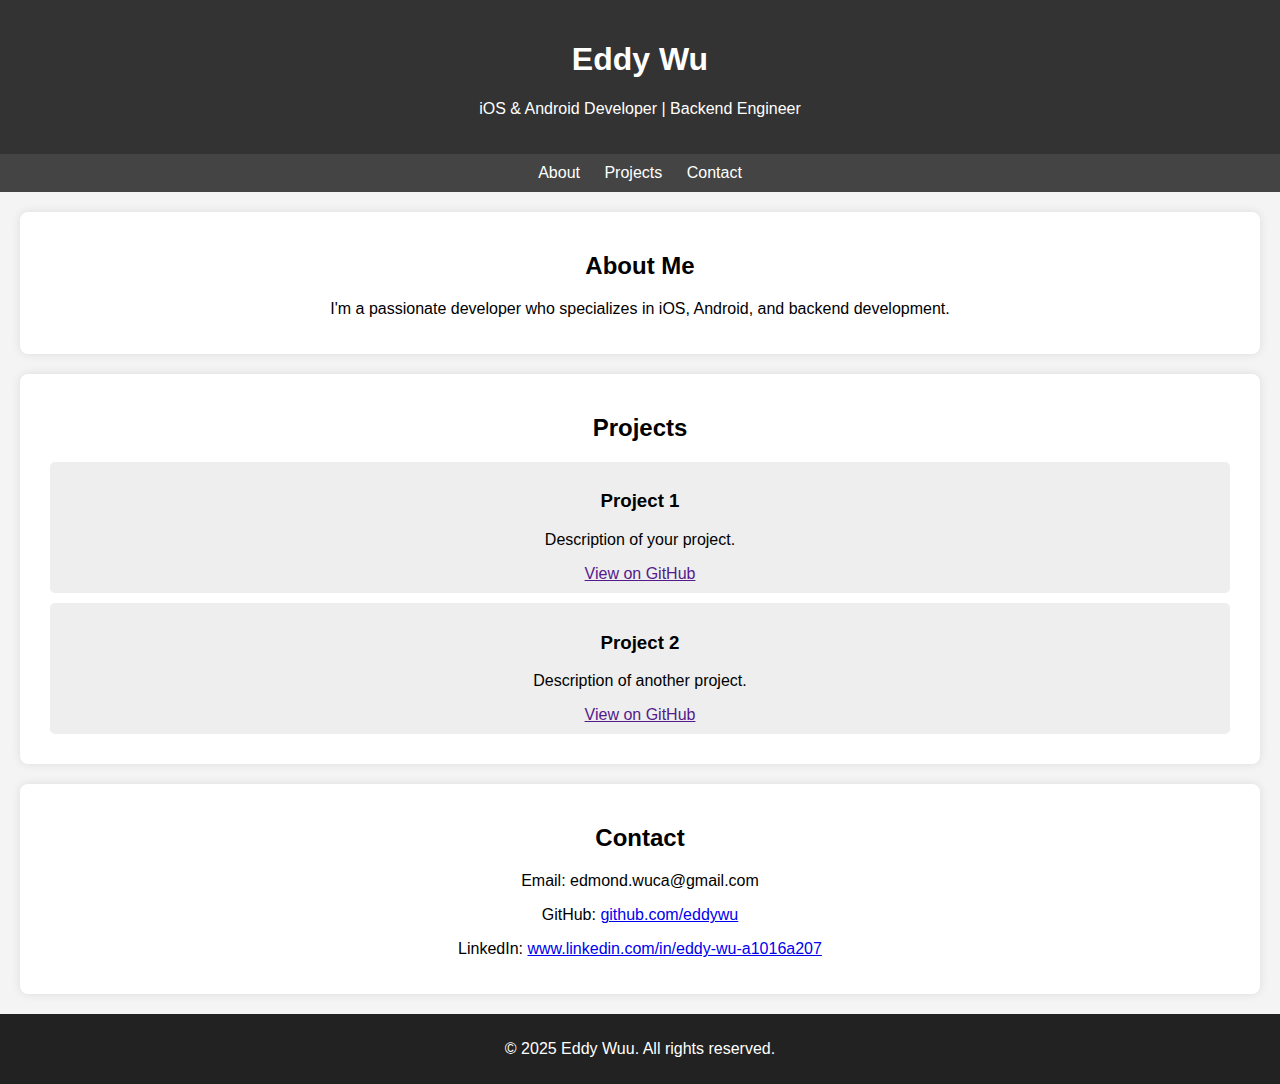
==== index.html @ 29a5d222 "changed back" ====
<!DOCTYPE html>
<html lang="en">
<head>
    <meta charset="UTF-8">
    <meta name="viewport" content="width=device-width, initial-scale=1.0">
    <title>EddyWuu | Portfolio</title>
    <link rel="stylesheet" href="styles.css">
</head>
<body>

    <header>
        <h1>Eddy Wu</h1>
        <p>iOS & Android Developer | Backend Engineer</p>
    </header>

    <nav>
        <a href="#about">About</a>
        <a href="#projects">Projects</a>
        <a href="#contact">Contact</a>
    </nav>

    <section id="about">
        <h2>About Me</h2>
        <p>I'm a passionate developer who specializes in iOS, Android, and backend development.</p>
    </section>

    <section id="projects">
        <h2>Projects</h2>
        <div class="project">
            <h3>Project 1</h3>
            <p>Description of your project.</p>
            <a href="" target="_blank">View on GitHub</a>
        </div>
        <div class="project">
            <h3>Project 2</h3>
            <p>Description of another project.</p>
            <a href="" target="_blank">View on GitHub</a>
        </div>
    </section>

    <section id="contact">
        <h2>Contact</h2>
        <p>Email: edmond.wuca@gmail.com</p>
        <p>GitHub: <a href="https://github.com/eddywuu" target="_blank">github.com/eddywu</a></p>
        <p>LinkedIn: <a href="www.linkedin.com/in/eddy-wu-a1016a207" target="_blank">www.linkedin.com/in/eddy-wu-a1016a207</a></p>
    </section>

    <footer>
        <p>&copy; 2025 Eddy Wuu. All rights reserved.</p>
    </footer>

</body>
</html>
---- styles.css ----
body {
    font-family: Arial, sans-serif;
    margin: 0;
    padding: 0;
    text-align: center;
    background-color: #f4f4f4;
}
header {
    background: #333;
    color: white;
    padding: 20px;
}
nav {
    background: #444;
    padding: 10px;
}
nav a {
    color: white;
    margin: 10px;
    text-decoration: none;
}
section {
    margin: 20px;
    padding: 20px;
    background: white;
    border-radius: 8px;
    box-shadow: 0 0 10px rgba(0,0,0,0.1);
}
.project {
    background: #eee;
    padding: 10px;
    margin: 10px;
    border-radius: 5px;
}
footer {
    background: #222;
    color: white;
    padding: 10px;
}
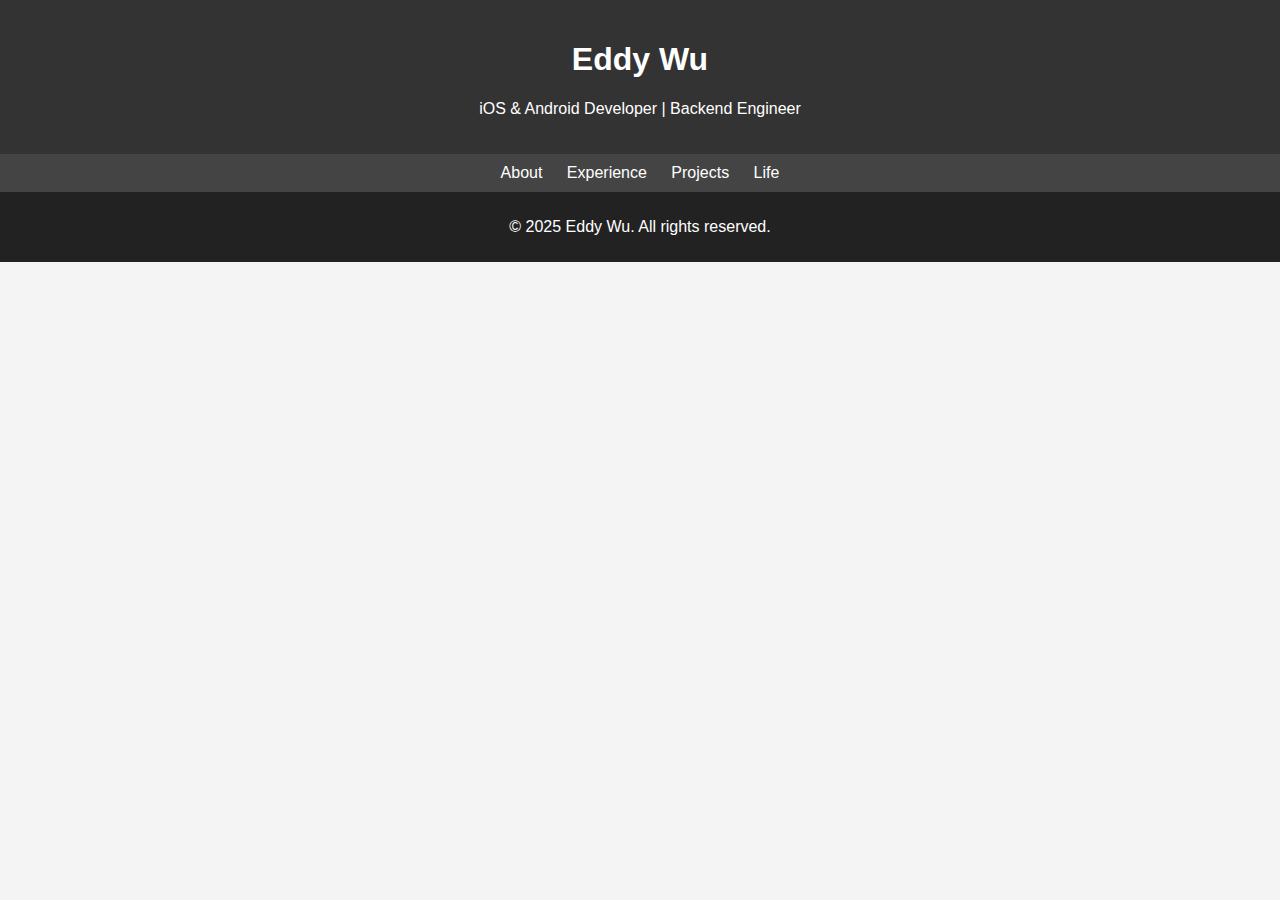
==== commit 0e2633f7: "entry" ====
--- a/index.html
+++ b/index.html
@@ -3,7 +3,7 @@
 <head>
     <meta charset="UTF-8">
     <meta name="viewport" content="width=device-width, initial-scale=1.0">
-    <title>EddyWuu | Portfolio</title>
+    <title>Eddy Wu | Portfolio</title>
     <link rel="stylesheet" href="styles.css">
 </head>
 <body>
@@ -14,40 +14,15 @@
     </header>
 
     <nav>
-        <a href="#about">About</a>
-        <a href="#projects">Projects</a>
-        <a href="#contact">Contact</a>
+        <a href="about.html">About</a>
+        <a href="experience.html">Experience</a>
+        <a href="projects.html">Projects</a>
+        <a href="life.html">Life</a>
     </nav>
 
-    <section id="about">
-        <h2>About Me</h2>
-        <p>I'm a passionate developer who specializes in iOS, Android, and backend development.</p>
-    </section>
-
-    <section id="projects">
-        <h2>Projects</h2>
-        <div class="project">
-            <h3>Project 1</h3>
-            <p>Description of your project.</p>
-            <a href="" target="_blank">View on GitHub</a>
-        </div>
-        <div class="project">
-            <h3>Project 2</h3>
-            <p>Description of another project.</p>
-            <a href="" target="_blank">View on GitHub</a>
-        </div>
-    </section>
-
-    <section id="contact">
-        <h2>Contact</h2>
-        <p>Email: edmond.wuca@gmail.com</p>
-        <p>GitHub: <a href="https://github.com/eddywuu" target="_blank">github.com/eddywu</a></p>
-        <p>LinkedIn: <a href="www.linkedin.com/in/eddy-wu-a1016a207" target="_blank">www.linkedin.com/in/eddy-wu-a1016a207</a></p>
-    </section>
-
     <footer>
-        <p>&copy; 2025 Eddy Wuu. All rights reserved.</p>
+        <p>&copy; 2025 Eddy Wu. All rights reserved.</p>
     </footer>
 
 </body>
-</html>+</html>
--- a/styles.css
+++ b/styles.css
@@ -36,4 +36,21 @@
     background: #222;
     color: white;
     padding: 10px;
-}+}
+.gallery {
+    display: flex;
+    flex-wrap: wrap;
+    justify-content: center;
+    gap: 15px;
+    padding: 20px;
+}
+.life-photo {
+    width: 300px;
+    height: auto;
+    border-radius: 10px;
+    box-shadow: 0 4px 8px rgba(0,0,0,0.2);
+    transition: transform 0.3s ease-in-out;
+}
+.life-photo:hover {
+    transform: scale(1.05);
+}
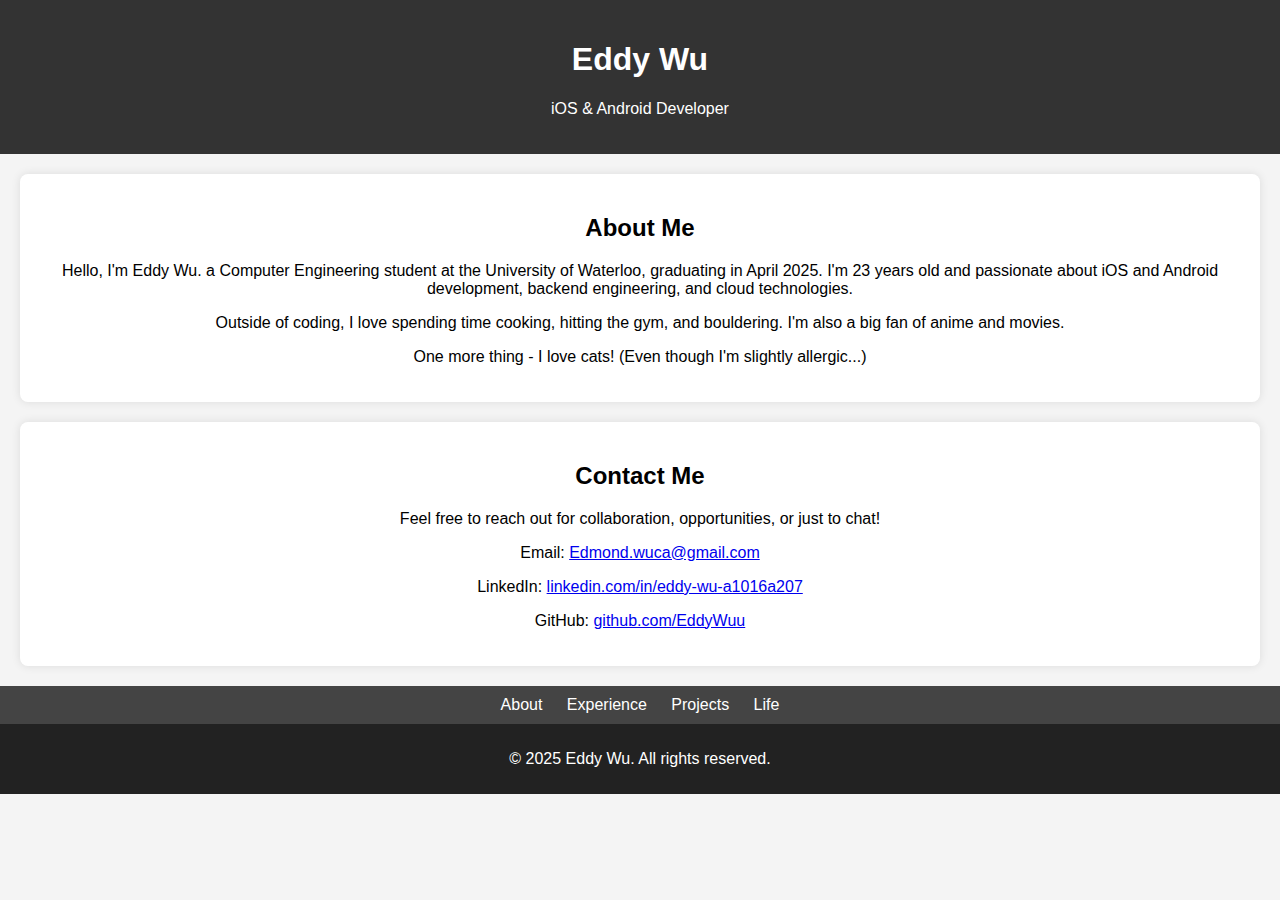
==== commit 7e42c989: "about" ====
--- a/index.html
+++ b/index.html
@@ -10,13 +10,30 @@
 
     <header>
         <h1>Eddy Wu</h1>
-        <p>iOS & Android Developer | Backend Engineer</p>
+        <p>iOS & Android Developer</p>
     </header>
 
+    <section id="about">
+        <h2>About Me</h2>
+        <p>Hello, I'm Eddy Wu. a Computer Engineering student at the University of Waterloo, graduating in April 2025. I'm 23 years old and passionate about iOS and Android development, backend engineering, and cloud technologies.</p>
+        
+        <p>Outside of coding, I love spending time  cooking, hitting the gym, and bouldering. I'm also a big fan of anime and movies.</p>
+        <p>One more thing - I love cats! (Even though I'm slightly allergic...)</p>
+    </section>
+
+    <section id="contact">
+        <h2>Contact Me</h2>
+        <p>Feel free to reach out for collaboration, opportunities, or just to chat!</p>
+        
+        <p>Email: <a href="mailto:Edmond.wuca@gmail.com">Edmond.wuca@gmail.com</a></p>
+        <p>LinkedIn: <a href="https://www.linkedin.com/in/eddy-wu-a1016a207" target="_blank">linkedin.com/in/eddy-wu-a1016a207</a></p>
+        <p>GitHub: <a href="https://github.com/EddyWuu" target="_blank">github.com/EddyWuu</a></p>
+    </section>
+
     <nav>
-        <a href="about.html">About</a>
+        <a href="index.html">About</a>
         <a href="experience.html">Experience</a>
-        <a href="projects.html">Projects</a>
+        <a href="Projects.html">Projects</a>
         <a href="life.html">Life</a>
     </nav>
 
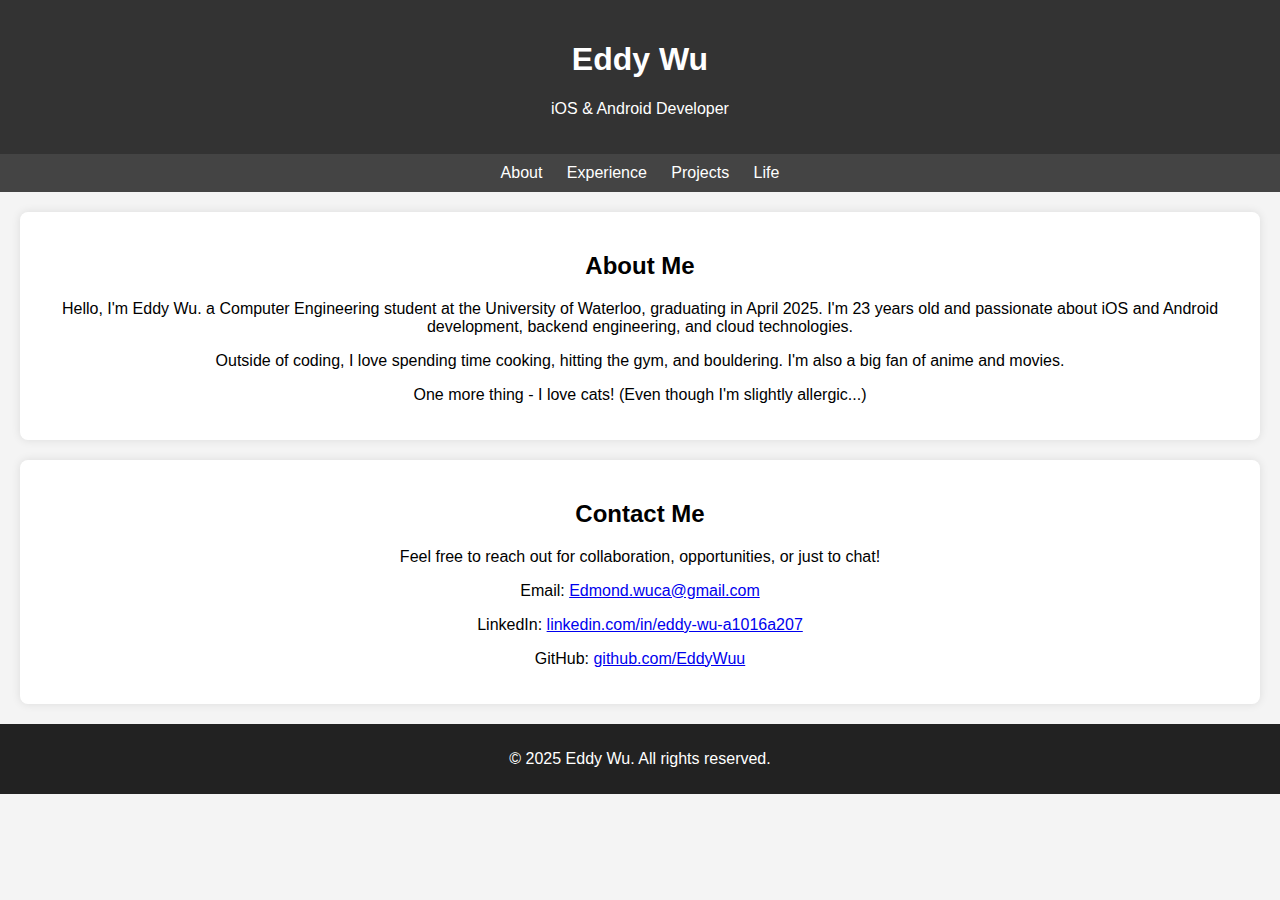
==== commit abed2304: "nav change" ====
--- a/index.html
+++ b/index.html
@@ -12,6 +12,13 @@
         <h1>Eddy Wu</h1>
         <p>iOS & Android Developer</p>
     </header>
+
+    <nav>
+        <a href="index.html">About</a>
+        <a href="experience.html">Experience</a>
+        <a href="Projects.html">Projects</a>
+        <a href="life.html">Life</a>
+    </nav>
 
     <section id="about">
         <h2>About Me</h2>
@@ -30,13 +37,6 @@
         <p>GitHub: <a href="https://github.com/EddyWuu" target="_blank">github.com/EddyWuu</a></p>
     </section>
 
-    <nav>
-        <a href="index.html">About</a>
-        <a href="experience.html">Experience</a>
-        <a href="Projects.html">Projects</a>
-        <a href="life.html">Life</a>
-    </nav>
-
     <footer>
         <p>&copy; 2025 Eddy Wu. All rights reserved.</p>
     </footer>
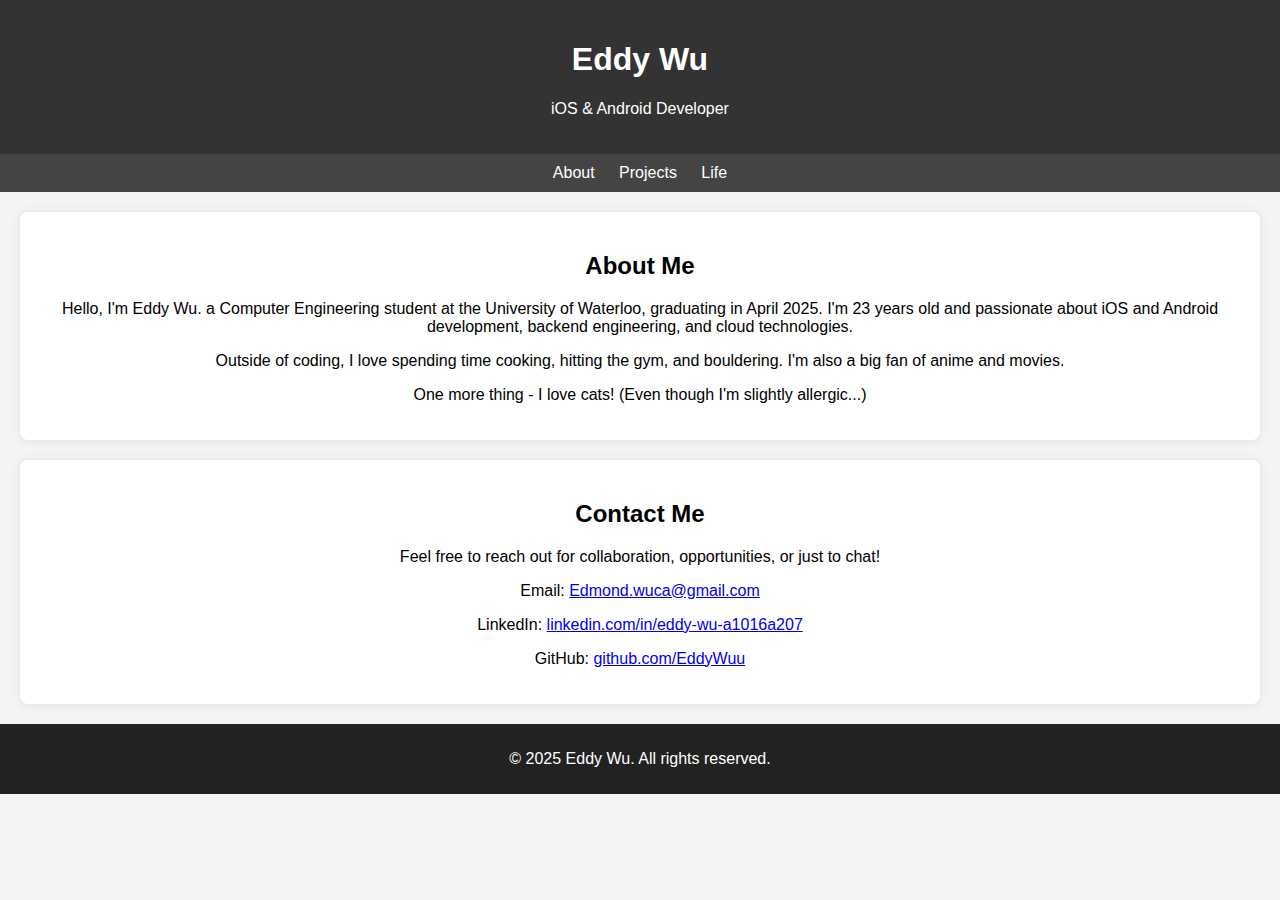
==== commit 44d68b80: "keep experience hidden for now, should show on linkedin, not my website" ====
--- a/index.html
+++ b/index.html
@@ -15,7 +15,7 @@
 
     <nav>
         <a href="index.html">About</a>
-        <a href="experience.html">Experience</a>
+        <!-- <a href="experience.html">Experience</a> -->
         <a href="Projects.html">Projects</a>
         <a href="life.html">Life</a>
     </nav>
--- a/styles.css
+++ b/styles.css
@@ -5,20 +5,24 @@
     text-align: center;
     background-color: #f4f4f4;
 }
+
 header {
     background: #333;
     color: white;
     padding: 20px;
 }
+
 nav {
     background: #444;
     padding: 10px;
 }
+
 nav a {
     color: white;
     margin: 10px;
     text-decoration: none;
 }
+
 section {
     margin: 20px;
     padding: 20px;
@@ -26,31 +30,78 @@
     border-radius: 8px;
     box-shadow: 0 0 10px rgba(0,0,0,0.1);
 }
+
 .project {
     background: #eee;
     padding: 10px;
     margin: 10px;
     border-radius: 5px;
 }
+
 footer {
     background: #222;
     color: white;
     padding: 10px;
 }
+
 .gallery {
     display: flex;
     flex-wrap: wrap;
+    gap: 10px;
     justify-content: center;
-    gap: 15px;
+    align-items: center;
     padding: 20px;
 }
+
+.img-container {
+    display: flex;
+    flex-direction: column;
+    align-items: center;
+    text-align: center; 
+    justify-content: center;
+    max-width: 450px;
+    flex: 1 1 auto;
+    position: relative;
+}
+
 .life-photo {
-    width: 300px;
-    height: auto;
-    border-radius: 10px;
-    box-shadow: 0 4px 8px rgba(0,0,0,0.2);
+    max-width: 100%; 
+    max-height: 300px;
+    height: auto;  
+    border-radius: 8px;
+    box-shadow: 0px 4px 6px rgba(0, 0, 0, 0.1);
     transition: transform 0.3s ease-in-out;
+    object-fit: contain;
+    display: block;
 }
+
 .life-photo:hover {
     transform: scale(1.05);
 }
+
+.photo-caption {
+    font-size: 16px;
+    font-weight: bold;
+    color: white;
+    background: rgba(0, 0, 0, 0.6); 
+    padding: 6px 12px;
+    border-radius: 5px;
+    margin-top: 8px;
+    position: absolute;
+    bottom: 10px;
+    text-align: center;
+    max-width: 90%;
+    overflow-wrap: break-word;
+}
+
+@media (min-width: 600px) {
+    .img-container {
+        flex: 1 1 45%; 
+    }
+}
+
+@media (min-width: 900px) {
+    .img-container {
+        flex: 1 1 auto; 
+    }
+}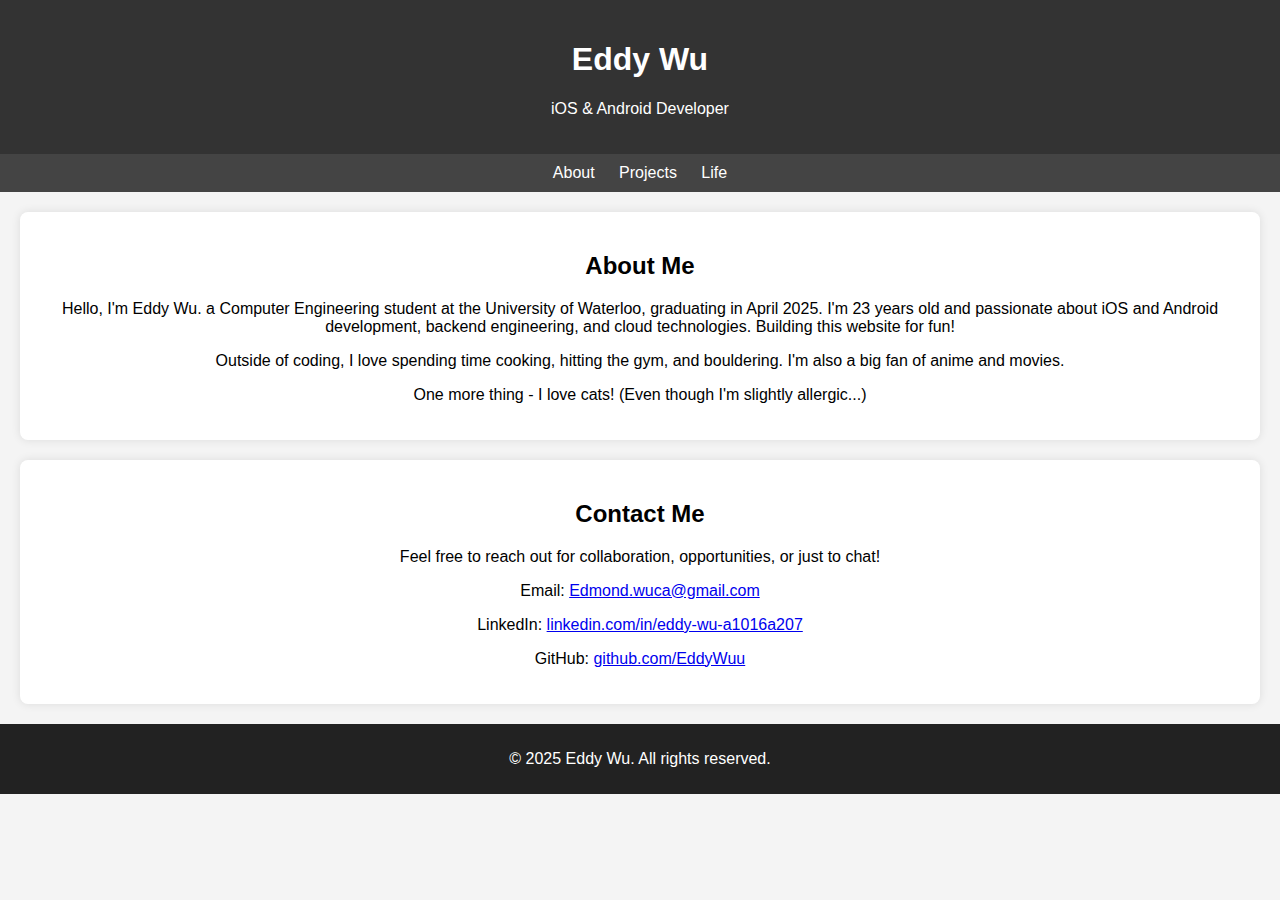
==== commit 68a4ecfd: "new git links" ====
--- a/index.html
+++ b/index.html
@@ -22,7 +22,7 @@
 
     <section id="about">
         <h2>About Me</h2>
-        <p>Hello, I'm Eddy Wu. a Computer Engineering student at the University of Waterloo, graduating in April 2025. I'm 23 years old and passionate about iOS and Android development, backend engineering, and cloud technologies.</p>
+        <p>Hello, I'm Eddy Wu. a Computer Engineering student at the University of Waterloo, graduating in April 2025. I'm 23 years old and passionate about iOS and Android development, backend engineering, and cloud technologies. Building this website for fun!</p>
         
         <p>Outside of coding, I love spending time  cooking, hitting the gym, and bouldering. I'm also a big fan of anime and movies.</p>
         <p>One more thing - I love cats! (Even though I'm slightly allergic...)</p>
